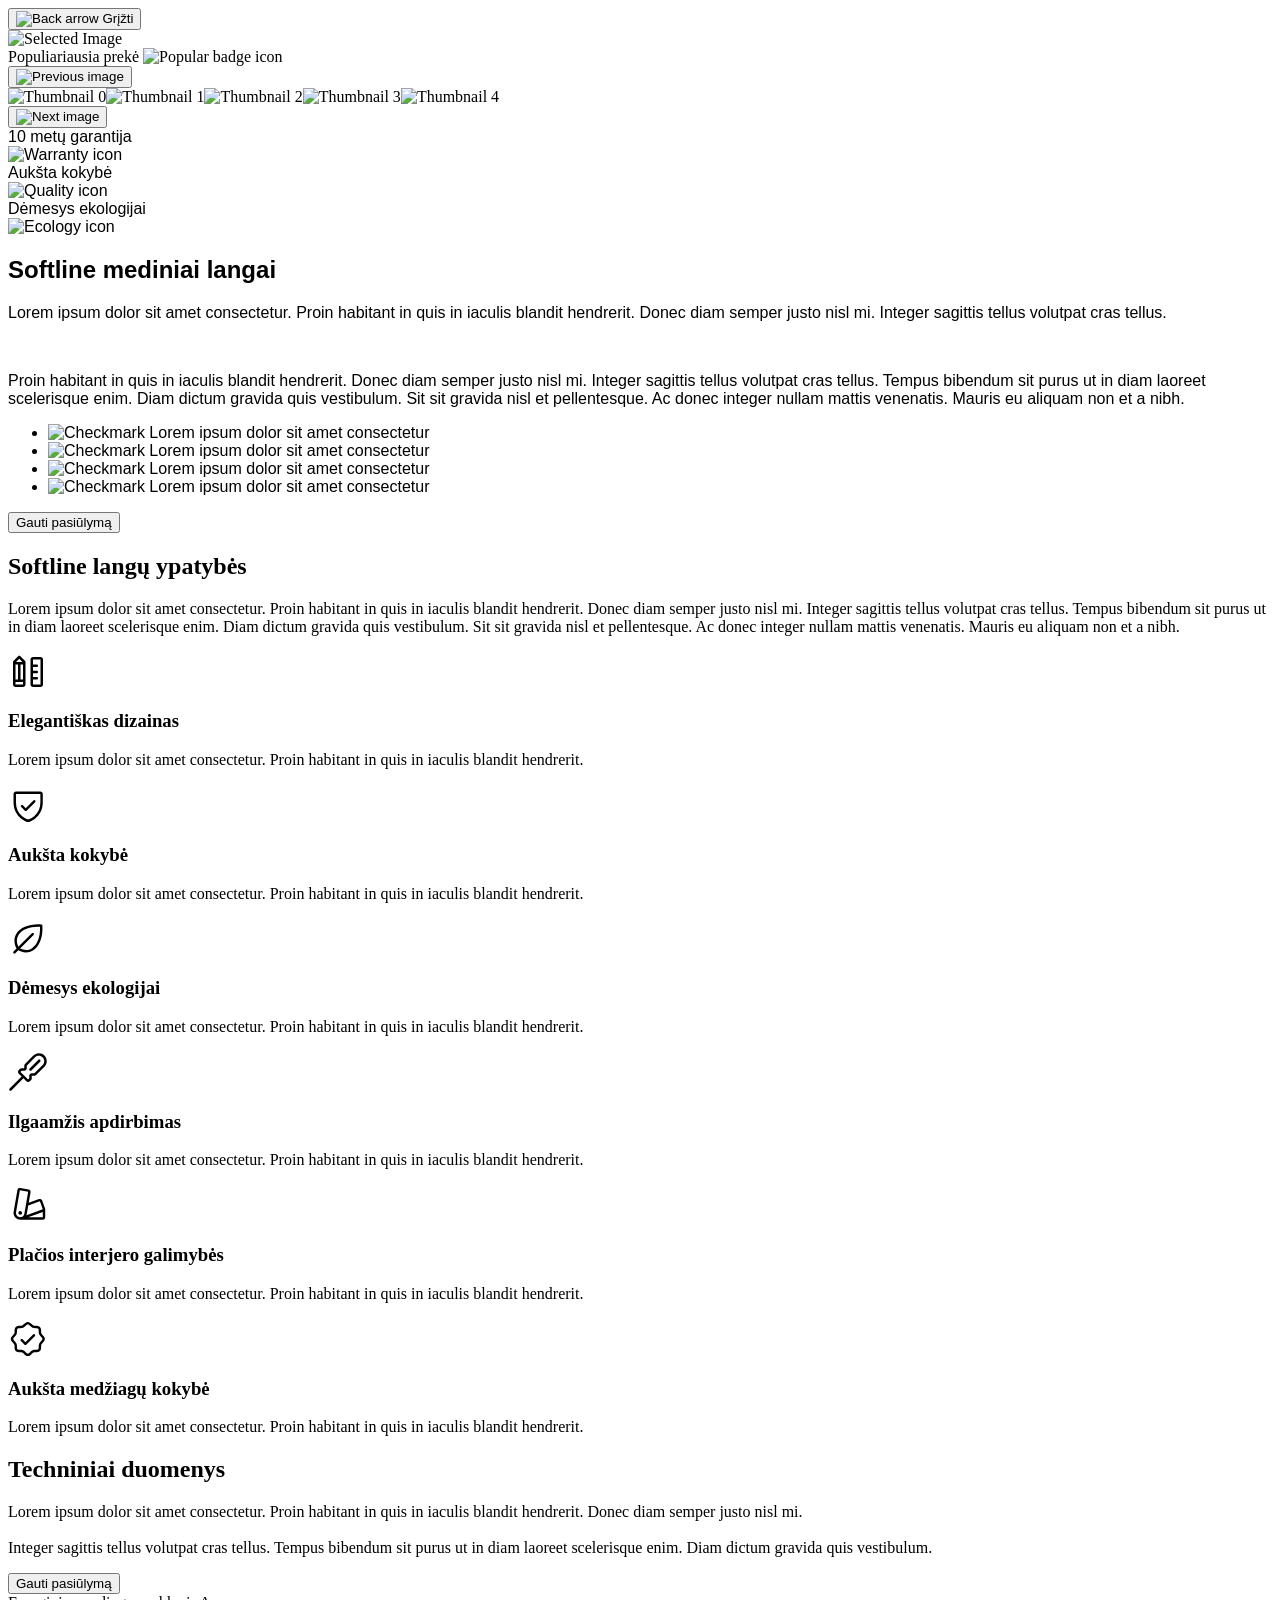
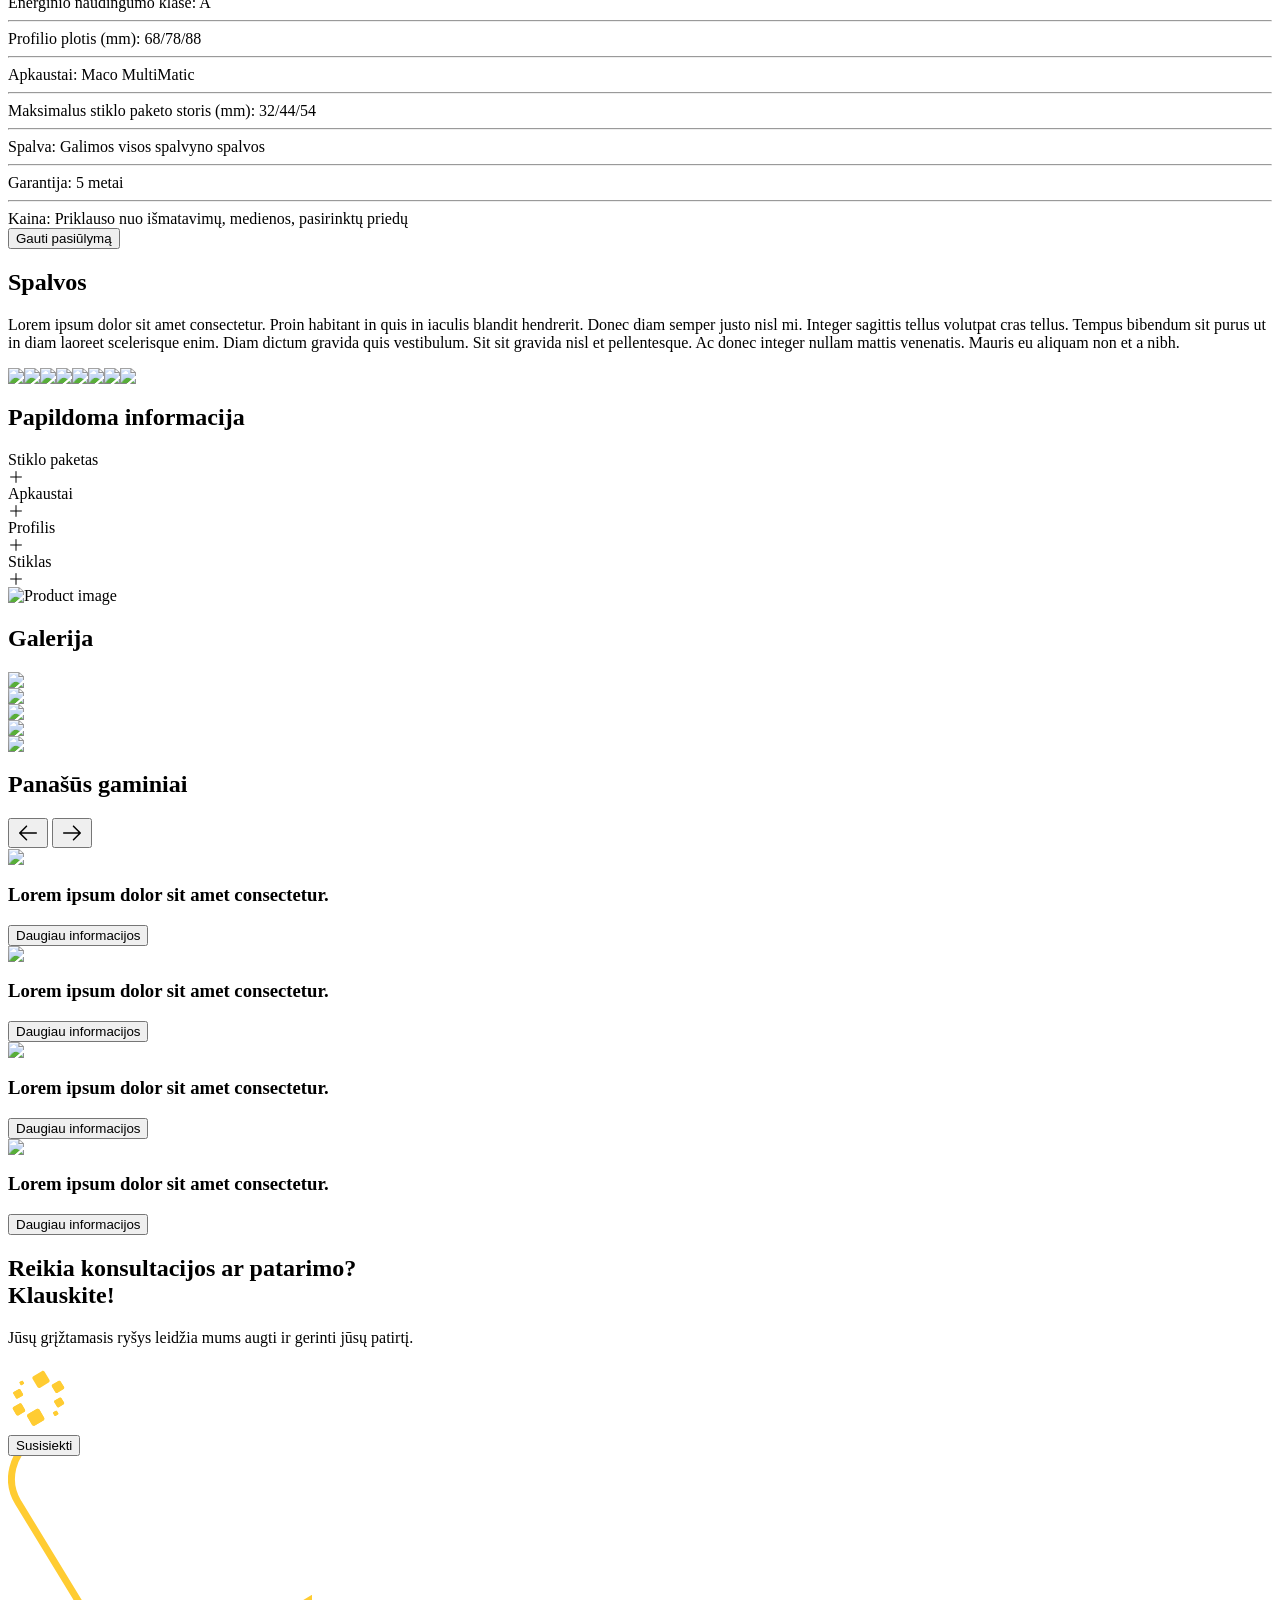
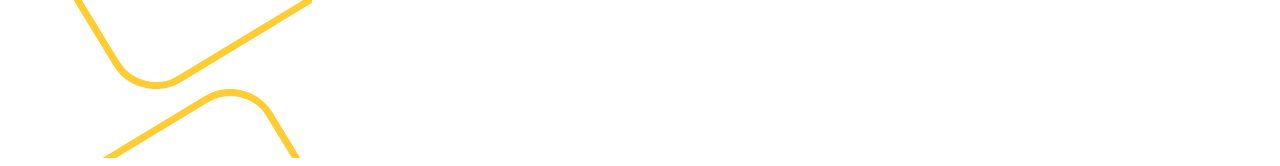
==== project1/index.html @ fdaba86e "project1 first submission" ====
<html>
<header>
    <script src="https://cdn.jsdelivr.net/npm/@tailwindcss/browser@4"></script>
    <style>
        .section-content {
            max-height: 0;
            overflow: hidden;
            transition: max-height 0.3s ease-out;
        }

        .section-content.active {
            max-height: 1000px;
        }

        .toggle-icon-plus {
            display: block;
        }

        .toggle-icon-minus {
            display: none;
        }

        .toggle-button.active .toggle-icon-plus {
            display: none;
        }

        .toggle-button.active .toggle-icon-minus {
            display: block;
        }

        .font-fam-1 {
            font-family: 'Degular', sans-serif;
        }

        .font-fam-2 {
            font-family: 'Erbaum', sans-serif;
        }

        .font-fam-3 {
            font-family: 'Degular variable', sans-serif;
        }
    </style>
</header>

<body class="">


    <!-- section - 1  -->
    <section class="px-4 sm:px-20 pb-10 sm:pb-20">
        <!-- back button  -->
        <button
            class="font-fam-1 my-8 flex gap-2 justify-center items-center self-start text-base font-bold text-center text-black whitespace-nowrap">
            <img src="https://cdn.builder.io/api/v1/image/assets/TEMP/5cc431ae0d9f41b7a29894a1d1fe3a0166421f03e20b16b7399a9299fb832c42?placeholderIfAbsent=true&apiKey=dae2151c29344c8b913745d4df937d8c"
                alt="Back arrow" class="object-contain shrink-0 self-stretch my-auto w-6 aspect-square" />
            <span class="self-stretch my-auto">Grįžti</span>
        </button>

        <div class="flex flex-col sm:flex-row gap-12 items-center w-full max-md:max-w-full">
            <!-- Product Images -->
            <div class="my-auto min-w-[343px] sm:min-w-[560px] max-md:max-w-full">
                <div
                    class="overflow-hidden max-w-full text-xs font-bold text-white uppercase bg-white rounded-2xl border border-solid border-[#EEE] min-w-[343px] sm:min-w-[560px]">
                    <div
                        class="flex overflow-hidden relative flex-col items-start px-5 pt-4 w-full min-h-[560px] pb-[510px] max-md:pb-24 max-md:max-w-full">
                        <img id="mainImage" src="" alt="Selected Image"
                            class="object-cover absolute inset-0 size-full" />
                        <div
                            class="flex relative gap-2 justify-center items-center px-3 py-2 mb-0 bg-blue-600 rounded-2xl max-md:mb-2.5">
                            <span class="self-stretch my-auto">Populiariausia prekė</span>
                            <img src="https://cdn.builder.io/api/v1/image/assets/TEMP/6181e7ae4354add9872ea79122957107dff5abe9024d542bcee51c57fd625145"
                                alt="Popular badge icon"
                                class="object-contain shrink-0 self-stretch my-auto w-4 aspect-square" />
                        </div>
                    </div>
                </div>
                <div class="flex flex-wrap gap-4 justify-center items-center mt-6 w-full max-md:max-w-full">
                    <button id="prevBtn"
                        class="hidden sm:block flex grow shrink gap-2 justify-center items-center self-stretch px-3 my-auto h-12 bg-black rounded-2xl w-[38px]">
                        <img src="https://cdn.builder.io/api/v1/image/assets/TEMP/26361eec8e578e9d020f0c37e0cdd97c6c141eada681ae562ab3519eac89c2b0"
                            alt="Previous image" class="object-contain self-stretch my-auto w-6 aspect-square" />
                    </button>
                    <div id="thumbnails" class="flex gap-4"></div>
                    <button id="nextBtn"
                        class="hidden sm:block flex grow shrink gap-2 justify-center items-center self-stretch px-3 my-auto h-12 bg-black rounded-2xl w-[38px]">
                        <img src="https://cdn.builder.io/api/v1/image/assets/TEMP/d16ce56173e655b7260abf8e914264174deb765a4eb94a0c6f4edf1790aaf122"
                            alt="Next image" class="object-contain self-stretch my-auto w-6 aspect-square" />
                    </button>
                </div>
            </div>

            <!-- Product Details -->
            <div class="flex flex-col gap-6 text-lg text-black  max-md:max-w-full">
                <div
                    class="font-fam-1 flex flex-wrap gap-6 items-center justify-around sm:justify-start w-full text-sm font-bold leading-loose text-center rounded-lg max-md:max-w-full">
                    <div class="flex flex-col-reverse sm:flex-row gap-2 items-center self-stretch my-auto">
                        <span class="self-stretch my-auto">10 metų garantija</span>
                        <div class="w-full sm:w-fit flex items-center justify-center">
                            <img src="https://cdn.builder.io/api/v1/image/assets/TEMP/113a20252b5d45b9d3b33f82f534e02c15e6cef67238f11b3c8b90370257b270?placeholderIfAbsent=true&apiKey=dae2151c29344c8b913745d4df937d8c"
                                alt="Warranty icon"
                                class="object-contain shrink-0 self-stretch my-auto w-4 aspect-square" />
                        </div>
                    </div>
                    <div class="flex flex-col-reverse sm:flex-row gap-2 items-center self-stretch my-auto">
                        <span class="self-stretch my-auto">Aukšta kokybė</span>
                        <div class="w-full sm:w-fit flex items-center justify-center">
                            <img src="https://cdn.builder.io/api/v1/image/assets/TEMP/f54b1da5dbeafbd2886d590797c1e8671146277117f076db6f8ab90219fcb685?placeholderIfAbsent=true&apiKey=dae2151c29344c8b913745d4df937d8c"
                                alt="Quality icon"
                                class="object-contain shrink-0 self-stretch my-auto w-4 aspect-square" />
                        </div>
                    </div>
                    <div class="flex flex-col-reverse sm:flex-row gap-2 items-center self-stretch my-auto">
                        <span class="self-stretch my-auto">Dėmesys ekologijai</span>
                        <div class="w-full sm:w-fit flex items-center justify-center">
                            <img src="https://cdn.builder.io/api/v1/image/assets/TEMP/10f235012cf17197f32c0191613407582ba42daf27245a15944068eba1c0116c?placeholderIfAbsent=true&apiKey=dae2151c29344c8b913745d4df937d8c"
                                alt="Ecology icon"
                                class="object-contain shrink-0 self-stretch my-auto w-4 aspect-square" />
                        </div>
                    </div>
                </div>

                <h1 class="font-fam-2 text-3xl leading-none max-md:max-w-full">
                    Softline mediniai langai
                </h1>

                <div class="font-fam-3 text-base leading-7 max-md:max-w-full">
                    <p>
                        Lorem ipsum dolor sit amet consectetur. Proin habitant in quis in
                        iaculis blandit hendrerit. Donec diam semper justo nisl mi. Integer
                        sagittis tellus volutpat cras tellus.
                    </p>
                    <br />
                    <p>
                        Proin habitant in quis in iaculis blandit hendrerit. Donec diam semper
                        justo nisl mi. Integer sagittis tellus volutpat cras tellus. Tempus
                        bibendum sit purus ut in diam laoreet scelerisque enim. Diam dictum
                        gravida quis vestibulum. Sit sit gravida nisl et pellentesque. Ac
                        donec integer nullam mattis venenatis. Mauris eu aliquam non et a
                        nibh.
                    </p>
                </div>

                <ul class="font-fam-3 max-w-full leading-none w-[564px]">
                    <li class="flex flex-wrap gap-4 items-center w-full max-md:max-w-full">
                        <img src="https://cdn.builder.io/api/v1/image/assets/TEMP/7f7018db77a35f783fb5a3fd231ae6392ee40c9fe7ee80873b46ea0775c43310?placeholderIfAbsent=true&apiKey=dae2151c29344c8b913745d4df937d8c"
                            alt="Checkmark" class="object-contain shrink-0 self-stretch my-auto w-6 aspect-square" />
                        <span class="self-stretch my-auto">Lorem ipsum dolor sit amet consectetur</span>
                    </li>
                    <li class="flex flex-wrap gap-4 items-center mt-2 w-full max-md:max-w-full">
                        <img src="https://cdn.builder.io/api/v1/image/assets/TEMP/7f7018db77a35f783fb5a3fd231ae6392ee40c9fe7ee80873b46ea0775c43310?placeholderIfAbsent=true&apiKey=dae2151c29344c8b913745d4df937d8c"
                            alt="Checkmark" class="object-contain shrink-0 self-stretch my-auto w-6 aspect-square" />
                        <span class="self-stretch my-auto">Lorem ipsum dolor sit amet consectetur</span>
                    </li>
                    <li class="flex flex-wrap gap-4 items-center mt-2 w-full max-md:max-w-full">
                        <img src="https://cdn.builder.io/api/v1/image/assets/TEMP/7f7018db77a35f783fb5a3fd231ae6392ee40c9fe7ee80873b46ea0775c43310?placeholderIfAbsent=true&apiKey=dae2151c29344c8b913745d4df937d8c"
                            alt="Checkmark" class="object-contain shrink-0 self-stretch my-auto w-6 aspect-square" />
                        <span class="self-stretch my-auto">Lorem ipsum dolor sit amet consectetur</span>
                    </li>
                    <li class="flex flex-wrap gap-4 items-center mt-2 w-full max-md:max-w-full">
                        <img src="https://cdn.builder.io/api/v1/image/assets/TEMP/7f7018db77a35f783fb5a3fd231ae6392ee40c9fe7ee80873b46ea0775c43310?placeholderIfAbsent=true&apiKey=dae2151c29344c8b913745d4df937d8c"
                            alt="Checkmark" class="object-contain shrink-0 self-stretch my-auto w-6 aspect-square" />
                        <span class="self-stretch my-auto">Lorem ipsum dolor sit amet consectetur</span>
                    </li>
                </ul>

                <button
                    class="gap-2.5 self-stretch p-4 max-w-full font-bold leading-none text-center bg-amber-400 rounded-2xl w-[400px]">
                    Gauti pasiūlymą
                </button>
            </div>
        </div>
    </section>



    <!-- section 2  -->
    <section class="flex flex-col gap-14 px-4 py-10 sm:p-20 bg-neutral-100">
        <div class="flex flex-col gap-4">
            <h2 class="text-3xl leading-10 text-black max-sm:text-3xl max-sm:leading-9">
                Softline langų ypatybės
            </h2>
            <p class="text-lg leading-7 text-black max-sm:text-base max-sm:leading-6">
                Lorem ipsum dolor sit amet consectetur. Proin habitant in quis in
                iaculis blandit hendrerit. Donec diam semper justo nisl mi. Integer
                sagittis tellus volutpat cras tellus. Tempus bibendum sit purus ut in
                diam laoreet scelerisque enim. Diam dictum gravida quis vestibulum.
                Sit sit gravida nisl et pellentesque. Ac donec integer nullam mattis
                venenatis. Mauris eu aliquam non et a nibh.
            </p>
        </div>

        <div
            class="grid gap-14 grid-cols-[repeat(3,1fr)] max-md:gap-8 max-md:grid-cols-[repeat(2,1fr)] max-sm:gap-6 max-sm:grid-cols-[1fr]">
            <!-- Feature 1 -->
            <div class="flex gap-6 items-start">
                <div>
                    <svg width="40" height="40" viewBox="0 0 40 40" fill="none" xmlns="http://www.w3.org/2000/svg"
                        class="feature-icon" style="width: 40px; height: 40px">
                        <path
                            d="M32.5 5.00001H25C24.337 5.00001 23.7011 5.2634 23.2322 5.73224C22.7634 6.20108 22.5 6.83697 22.5 7.50001V32.5C22.5 33.163 22.7634 33.7989 23.2322 34.2678C23.7011 34.7366 24.337 35 25 35H32.5C33.163 35 33.7989 34.7366 34.2678 34.2678C34.7366 33.7989 35 33.163 35 32.5V7.50001C35 6.83697 34.7366 6.20108 34.2678 5.73224C33.7989 5.2634 33.163 5.00001 32.5 5.00001ZM32.5 32.5H25V27.5H28.75C29.0815 27.5 29.3995 27.3683 29.6339 27.1339C29.8683 26.8995 30 26.5815 30 26.25C30 25.9185 29.8683 25.6005 29.6339 25.3661C29.3995 25.1317 29.0815 25 28.75 25H25V21.25H28.75C29.0815 21.25 29.3995 21.1183 29.6339 20.8839C29.8683 20.6495 30 20.3315 30 20C30 19.6685 29.8683 19.3505 29.6339 19.1161C29.3995 18.8817 29.0815 18.75 28.75 18.75H25V15H28.75C29.0815 15 29.3995 14.8683 29.6339 14.6339C29.8683 14.3995 30 14.0815 30 13.75C30 13.4185 29.8683 13.1005 29.6339 12.8661C29.3995 12.6317 29.0815 12.5 28.75 12.5H25V7.50001H32.5V32.5ZM12.1344 4.11563C12.0183 3.99941 11.8804 3.90721 11.7287 3.84431C11.5769 3.7814 11.4143 3.74902 11.25 3.74902C11.0857 3.74902 10.9231 3.7814 10.7713 3.84431C10.6196 3.90721 10.4817 3.99941 10.3656 4.11563L5.36563 9.11563C5.24958 9.2318 5.15756 9.3697 5.09483 9.52144C5.03209 9.67319 4.99987 9.83581 5 10V32.5C5 33.163 5.26339 33.7989 5.73223 34.2678C6.20107 34.7366 6.83696 35 7.5 35H15C15.663 35 16.2989 34.7366 16.7678 34.2678C17.2366 33.7989 17.5 33.163 17.5 32.5V10C17.5001 9.83581 17.4679 9.67319 17.4052 9.52144C17.3424 9.3697 17.2504 9.2318 17.1344 9.11563L12.1344 4.11563ZM7.5 27.5V12.5H10V27.5H7.5ZM12.5 12.5H15V27.5H12.5V12.5ZM11.25 6.76719L14.4828 10H8.01719L11.25 6.76719ZM7.5 32.5V30H15V32.5H7.5Z"
                            fill="black"></path>
                    </svg>
                </div>
                <div class="flex flex-col flex-1 gap-2">
                    <h3 class="text-xl leading-7 text-black max-sm:text-lg max-sm:leading-7">
                        Elegantiškas dizainas
                    </h3>
                    <p class="text-lg leading-7 text-black max-sm:text-base max-sm:leading-6">
                        Lorem ipsum dolor sit amet consectetur. Proin habitant in quis in
                        iaculis blandit hendrerit.
                    </p>
                </div>
            </div>

            <!-- Feature 2 -->
            <div class="flex gap-6 items-start">
                <div>
                    <svg width="41" height="40" viewBox="0 0 41 40" fill="none" xmlns="http://www.w3.org/2000/svg"
                        class="feature-icon" style="width: 40px; height: 40px">
                        <path
                            d="M33.1666 6.25H8.16663C7.50358 6.25 6.8677 6.51339 6.39886 6.98223C5.93002 7.45107 5.66663 8.08696 5.66663 8.75V17.5C5.66663 25.7375 9.65413 30.7297 12.9994 33.4672C16.6026 36.4141 20.1869 37.4141 20.3432 37.4563C20.558 37.5147 20.7846 37.5147 20.9994 37.4563C21.1557 37.4141 24.7354 36.4141 28.3432 33.4672C31.6791 30.7297 35.6666 25.7375 35.6666 17.5V8.75C35.6666 8.08696 35.4032 7.45107 34.9344 6.98223C34.4656 6.51339 33.8297 6.25 33.1666 6.25ZM33.1666 17.5C33.1666 23.2922 31.0322 27.9938 26.8229 31.4719C24.9905 32.9808 22.9065 34.155 20.6666 34.9406C18.456 34.1687 16.3978 33.0153 14.5854 31.5328C10.326 28.0484 8.16663 23.3281 8.16663 17.5V8.75H33.1666V17.5ZM13.5323 22.1344C13.2977 21.8998 13.1659 21.5817 13.1659 21.25C13.1659 20.9183 13.2977 20.6002 13.5323 20.3656C13.7668 20.1311 14.0849 19.9993 14.4166 19.9993C14.7483 19.9993 15.0665 20.1311 15.301 20.3656L18.1666 23.2328L26.0322 15.3656C26.1484 15.2495 26.2863 15.1574 26.438 15.0945C26.5897 15.0317 26.7524 14.9993 26.9166 14.9993C27.0809 14.9993 27.2435 15.0317 27.3952 15.0945C27.547 15.1574 27.6849 15.2495 27.801 15.3656C27.9171 15.4818 28.0093 15.6196 28.0721 15.7714C28.135 15.9231 28.1673 16.0858 28.1673 16.25C28.1673 16.4142 28.135 16.5769 28.0721 16.7286C28.0093 16.8804 27.9171 17.0182 27.801 17.1344L19.051 25.8844C18.9349 26.0006 18.797 26.0928 18.6453 26.1557C18.4936 26.2186 18.3309 26.251 18.1666 26.251C18.0024 26.251 17.8397 26.2186 17.688 26.1557C17.5362 26.0928 17.3983 26.0006 17.2823 25.8844L13.5323 22.1344Z"
                            fill="black"></path>
                    </svg>
                </div>
                <div class="flex flex-col flex-1 gap-2">
                    <h3 class="text-xl leading-7 text-black max-sm:text-lg max-sm:leading-7">
                        Aukšta kokybė
                    </h3>
                    <p class="text-lg leading-7 text-black max-sm:text-base max-sm:leading-6">
                        Lorem ipsum dolor sit amet consectetur. Proin habitant in quis in
                        iaculis blandit hendrerit.
                    </p>
                </div>
            </div>

            <!-- Feature 3 -->
            <article class="flex gap-6 items-start">
                <div>
                    <svg width="41" height="40" viewBox="0 0 41 40" fill="none" xmlns="http://www.w3.org/2000/svg"
                        class="feature-icon" style="width: 40px; height: 40px">
                        <path
                            d="M35.2474 6.261C35.2295 5.95519 35.1 5.66659 34.8834 5.44999C34.6668 5.23338 34.3782 5.10386 34.0724 5.086C22.1771 4.38756 12.649 7.96881 8.58646 14.6876C7.17828 16.9859 6.48436 19.6506 6.59271 22.3438C6.68177 24.8313 7.40677 27.3438 8.7474 29.8204L5.69896 32.8672C5.46441 33.1018 5.33264 33.4199 5.33264 33.7516C5.33264 34.0833 5.46441 34.4014 5.69896 34.636C5.93351 34.8705 6.25163 35.0023 6.58334 35.0023C6.91504 35.0023 7.23316 34.8705 7.46771 34.636L10.5146 31.5876C12.9896 32.9266 15.5036 33.6516 17.9896 33.7407C18.1635 33.7469 18.337 33.7501 18.5099 33.7501C21.0282 33.7568 23.4989 33.0633 25.6458 31.7469C32.3646 27.6844 35.9474 18.1579 35.2474 6.261ZM24.3568 29.6094C20.8021 31.7626 16.5943 31.7969 12.3708 29.7297L26.2193 15.8829C26.3354 15.7667 26.4275 15.6289 26.4904 15.4771C26.5532 15.3254 26.5856 15.1627 26.5856 14.9985C26.5856 14.8343 26.5532 14.6716 26.4904 14.5199C26.4275 14.3681 26.3354 14.2303 26.2193 14.1141C26.1031 13.998 25.9653 13.9059 25.8135 13.843C25.6618 13.7802 25.4991 13.7478 25.3349 13.7478C25.1707 13.7478 25.008 13.7802 24.8563 13.843C24.7045 13.9059 24.5667 13.998 24.4505 14.1141L10.6036 27.9688C8.54271 23.7501 8.5724 19.5313 10.724 15.9829C14.1755 10.2844 22.3802 7.16412 32.8036 7.536C33.1771 17.9516 30.0552 26.1579 24.3568 29.6094Z"
                            fill="black"></path>
                    </svg>
                </div>
                <div class="flex flex-col flex-1 gap-2">
                    <h3 class="text-xl leading-7 text-black max-sm:text-lg max-sm:leading-7">
                        Dėmesys ekologijai
                    </h3>
                    <p class="text-lg leading-7 text-black max-sm:text-base max-sm:leading-6">
                        Lorem ipsum dolor sit amet consectetur. Proin habitant in quis in
                        iaculis blandit hendrerit.
                    </p>
                </div>
            </article>

            <!-- Feature 4 -->
            <article class="flex gap-6 items-start">
                <div>
                    <svg width="40" height="40" viewBox="0 0 40 40" fill="none" xmlns="http://www.w3.org/2000/svg"
                        class="feature-icon" style="width: 40px; height: 40px">
                        <path
                            d="M32.1344 7.86247C32.2506 7.97857 32.3428 8.11643 32.4057 8.26817C32.4686 8.41992 32.501 8.58258 32.501 8.74685C32.501 8.91112 32.4686 9.07378 32.4057 9.22552C32.3428 9.37727 32.2506 9.51513 32.1344 9.63122L23.3844 18.3812C23.15 18.6158 22.8321 18.7476 22.5006 18.7478C22.169 18.7479 21.851 18.6163 21.6164 18.382C21.3819 18.1477 21.25 17.8297 21.2499 17.4982C21.2497 17.1666 21.3813 16.8486 21.6156 16.614L30.3656 7.86404C30.4816 7.74771 30.6194 7.65539 30.7711 7.59235C30.9228 7.52931 31.0854 7.49679 31.2497 7.49665C31.4139 7.4965 31.5766 7.52874 31.7284 7.59151C31.8802 7.65428 32.0182 7.74636 32.1344 7.86247ZM38.75 9.12654C38.7526 10.1617 38.55 11.1871 38.1538 12.1435C37.7577 13.0999 37.176 13.9682 36.4422 14.6984L28.125 23.0156C27.8938 23.249 27.6185 23.4342 27.3152 23.5603C27.0118 23.6863 26.6863 23.7508 26.3578 23.75H23.75V26.3797C23.7498 26.9247 23.5715 27.4547 23.2422 27.889C23.2077 27.9348 23.1701 27.9781 23.1297 28.0187L21.8797 29.2687C21.4109 29.7372 20.7753 30.0004 20.1125 30.0004C19.4497 30.0004 18.8141 29.7372 18.3453 29.2687L15.4219 26.3437L3.39062 38.3843C3.27449 38.5005 3.13661 38.5926 2.98487 38.6555C2.83313 38.7183 2.67049 38.7507 2.50625 38.7507C2.34201 38.7507 2.17937 38.7183 2.02763 38.6555C1.87589 38.5926 1.73801 38.5005 1.62187 38.3843C1.50574 38.2682 1.41361 38.1303 1.35076 37.9786C1.2879 37.8269 1.25555 37.6642 1.25555 37.5C1.25555 37.3357 1.2879 37.1731 1.35076 37.0214C1.41361 36.8696 1.50574 36.7317 1.62187 36.6156L13.6609 24.5765L10.7391 21.6531C10.5069 21.4209 10.3227 21.1453 10.197 20.842C10.0713 20.5386 10.0066 20.2135 10.0066 19.8851C10.0066 19.5568 10.0713 19.2316 10.197 18.9283C10.3227 18.6249 10.5069 18.3493 10.7391 18.1172L11.9891 16.8672C12.0292 16.8268 12.072 16.7892 12.1172 16.7547C12.5509 16.4292 13.078 16.2522 13.6203 16.25H16.25V13.6406C16.2495 13.3126 16.3138 12.9878 16.4393 12.6848C16.5648 12.3817 16.749 12.1065 16.9812 11.875L25.3 3.55779C26.4019 2.45648 27.8055 1.70651 29.3335 1.40267C30.8615 1.09882 32.4452 1.25473 33.8846 1.85069C35.324 2.44665 36.5545 3.45591 37.4204 4.75094C38.2864 6.04597 38.7491 7.56864 38.75 9.12654ZM36.25 9.12654C36.25 8.06266 35.9345 7.02268 35.3434 6.13808C34.7524 5.25349 33.9124 4.56399 32.9295 4.15677C31.9467 3.74954 30.8651 3.64288 29.8217 3.85026C28.7782 4.05764 27.8196 4.56975 27.0672 5.32185L18.75 13.6406V16.25C18.75 16.913 18.4866 17.5489 18.0178 18.0177C17.5489 18.4866 16.913 18.75 16.25 18.75H13.6375L12.5 19.8859L20.1125 27.5L21.25 26.3625V23.75C21.25 23.0869 21.5134 22.451 21.9822 21.9822C22.4511 21.5134 23.087 21.25 23.75 21.25H26.3578L34.675 12.9312C35.176 12.4327 35.5732 11.8397 35.8436 11.1866C36.1139 10.5336 36.2521 9.83335 36.25 9.12654Z"
                            fill="black"></path>
                    </svg>
                </div>
                <div class="flex flex-col flex-1 gap-2">
                    <h3 class="text-xl leading-7 text-black max-sm:text-lg max-sm:leading-7">
                        Ilgaamžis apdirbimas
                    </h3>
                    <p class="text-lg leading-7 text-black max-sm:text-base max-sm:leading-6">
                        Lorem ipsum dolor sit amet consectetur. Proin habitant in quis in
                        iaculis blandit hendrerit.
                    </p>
                </div>
            </article>

            <!-- Feature 5 -->
            <article class="flex gap-6 items-start">
                <div>
                    <svg width="41" height="40" viewBox="0 0 41 40" fill="none" xmlns="http://www.w3.org/2000/svg"
                        class="feature-icon" style="width: 40px; height: 40px">
                        <path
                            d="M14.4167 28.125C14.4167 28.4958 14.3067 28.8584 14.1007 29.1667C13.8947 29.475 13.6018 29.7154 13.2592 29.8573C12.9166 29.9992 12.5396 30.0363 12.1759 29.964C11.8122 29.8916 11.4781 29.7131 11.2158 29.4508C10.9536 29.1886 10.775 28.8545 10.7027 28.4908C10.6304 28.1271 10.6675 27.7501 10.8094 27.4075C10.9513 27.0649 11.1916 26.772 11.5 26.566C11.8083 26.36 12.1708 26.25 12.5417 26.25C13.039 26.25 13.5159 26.4475 13.8675 26.7992C14.2191 27.1508 14.4167 27.6277 14.4167 28.125ZM38.1667 24.4047V32.5C38.1667 33.163 37.9033 33.7989 37.4344 34.2678C36.9656 34.7366 36.3297 35 35.6667 35H12.5417C12.1258 35.0003 11.7108 34.9647 11.301 34.8938C9.51359 34.5676 7.92791 33.5472 6.89058 32.0555C5.85324 30.5637 5.44861 28.722 5.76511 26.9328L9.67136 4.56875C9.72688 4.2456 9.84567 3.93659 10.0209 3.65946C10.1961 3.38232 10.4244 3.14251 10.6925 2.95379C10.9606 2.76507 11.2634 2.63114 11.5834 2.55971C11.9034 2.48827 12.2344 2.48073 12.5573 2.5375L21.1104 4.0625C21.7612 4.17979 22.339 4.55014 22.7174 5.09248C23.0957 5.63483 23.2438 6.30499 23.1292 6.95625L21.2417 17.7375L31.837 13.9063C32.4581 13.6819 33.1427 13.7124 33.7414 13.9911C34.34 14.2698 34.8041 14.7741 35.0323 15.3938L38.0104 23.5453C38.1061 23.8221 38.1588 24.1119 38.1667 24.4047ZM16.7604 28.8859L20.6667 6.52188L12.1448 5L8.23855 27.3594C8.03461 28.4967 8.28883 29.6684 8.94573 30.6189C9.60263 31.5695 10.6089 32.2215 11.7448 32.4328C12.3009 32.5325 12.8712 32.5208 13.4227 32.3982C13.9742 32.2756 14.4958 32.0447 14.9573 31.7188C15.4306 31.3896 15.8337 30.9697 16.1432 30.4834C16.4528 29.997 16.6626 29.454 16.7604 28.8859ZM18.9135 30.4688L35.6667 24.3922L32.6854 16.25L20.7448 20.5781L19.2167 29.3156C19.1487 29.708 19.0473 30.0937 18.9135 30.4688ZM35.6667 27.05L20.626 32.5H35.6667V27.05Z"
                            fill="black"></path>
                    </svg>
                </div>
                <div class="flex flex-col flex-1 gap-2">
                    <h3 class="text-xl leading-7 text-black max-sm:text-lg max-sm:leading-7">
                        Plačios interjero galimybės
                    </h3>
                    <p class="text-lg leading-7 text-black max-sm:text-base max-sm:leading-6">
                        Lorem ipsum dolor sit amet consectetur. Proin habitant in quis in
                        iaculis blandit hendrerit.
                    </p>
                </div>
            </article>

            <!-- Feature 6 -->
            <article class="flex gap-6 items-start">
                <div>
                    <svg width="41" height="40" viewBox="0 0 41 40" fill="none" xmlns="http://www.w3.org/2000/svg"
                        class="feature-icon" style="width: 40px; height: 40px">
                        <path
                            d="M35.624 16.0656C35.0349 15.45 34.4256 14.8156 34.1959 14.2578C33.9834 13.7469 33.9709 12.9 33.9584 12.0797C33.9349 10.5547 33.9099 8.82656 32.7084 7.625C31.5068 6.42344 29.7787 6.39844 28.2537 6.375C27.4334 6.3625 26.5865 6.35 26.0756 6.1375C25.5193 5.90781 24.8834 5.29844 24.2677 4.70937C23.1896 3.67344 21.9646 2.5 20.3334 2.5C18.7021 2.5 17.4787 3.67344 16.399 4.70937C15.7834 5.29844 15.149 5.90781 14.5912 6.1375C14.0834 6.35 13.2334 6.3625 12.4131 6.375C10.8881 6.39844 9.15994 6.42344 7.95837 7.625C6.75681 8.82656 6.73962 10.5547 6.70837 12.0797C6.69587 12.9 6.68337 13.7469 6.47087 14.2578C6.24119 14.8141 5.63181 15.45 5.04275 16.0656C4.00681 17.1438 2.83337 18.3687 2.83337 20C2.83337 21.6313 4.00681 22.8547 5.04275 23.9344C5.63181 24.55 6.24119 25.1844 6.47087 25.7422C6.68337 26.2531 6.69587 27.1 6.70837 27.9203C6.73181 29.4453 6.75681 31.1734 7.95837 32.375C9.15994 33.5766 10.8881 33.6016 12.4131 33.625C13.2334 33.6375 14.0802 33.65 14.5912 33.8625C15.1474 34.0922 15.7834 34.7016 16.399 35.2906C17.4771 36.3266 18.7021 37.5 20.3334 37.5C21.9646 37.5 23.1881 36.3266 24.2677 35.2906C24.8834 34.7016 25.5177 34.0922 26.0756 33.8625C26.5865 33.65 27.4334 33.6375 28.2537 33.625C29.7787 33.6016 31.5068 33.5766 32.7084 32.375C33.9099 31.1734 33.9349 29.4453 33.9584 27.9203C33.9709 27.1 33.9834 26.2531 34.1959 25.7422C34.4256 25.1859 35.0349 24.55 35.624 23.9344C36.6599 22.8562 37.8334 21.6313 37.8334 20C37.8334 18.3687 36.6599 17.1453 35.624 16.0656ZM33.8193 22.2047C33.0709 22.9859 32.2959 23.7938 31.8849 24.7859C31.4912 25.7391 31.474 26.8281 31.4584 27.8828C31.4427 28.9766 31.4256 30.1219 30.9396 30.6063C30.4537 31.0906 29.3162 31.1094 28.2162 31.125C27.1615 31.1406 26.0724 31.1578 25.1193 31.5516C24.1271 31.9625 23.3193 32.7375 22.5381 33.4859C21.7568 34.2344 20.9584 35 20.3334 35C19.7084 35 18.9037 34.2312 18.1287 33.4859C17.3537 32.7406 16.5396 31.9625 15.5474 31.5516C14.5943 31.1578 13.5052 31.1406 12.4506 31.125C11.3568 31.1094 10.2115 31.0922 9.72712 30.6063C9.24275 30.1203 9.224 28.9828 9.20837 27.8828C9.19275 26.8281 9.17556 25.7391 8.78181 24.7859C8.37087 23.7938 7.59587 22.9859 6.84744 22.2047C6.099 21.4234 5.33337 20.625 5.33337 20C5.33337 19.375 6.10212 18.5703 6.84744 17.7953C7.59275 17.0203 8.37087 16.2063 8.78181 15.2141C9.17556 14.2609 9.19275 13.1719 9.20837 12.1172C9.224 11.0234 9.24119 9.87812 9.72712 9.39375C10.2131 8.90937 11.3506 8.89062 12.4506 8.875C13.5052 8.85938 14.5943 8.84219 15.5474 8.44844C16.5396 8.0375 17.3474 7.2625 18.1287 6.51406C18.9099 5.76562 19.7084 5 20.3334 5C20.9584 5 21.7631 5.76875 22.5381 6.51406C23.3131 7.25937 24.1271 8.0375 25.1193 8.44844C26.0724 8.84219 27.1615 8.85938 28.2162 8.875C29.3099 8.89062 30.4552 8.90781 30.9396 9.39375C31.424 9.87969 31.4427 11.0172 31.4584 12.1172C31.474 13.1719 31.4912 14.2609 31.8849 15.2141C32.2959 16.2063 33.0709 17.0141 33.8193 17.7953C34.5677 18.5766 35.3334 19.375 35.3334 20C35.3334 20.625 34.5646 21.4297 33.8193 22.2047ZM27.4678 15.3656C27.584 15.4817 27.6762 15.6196 27.7391 15.7713C27.802 15.9231 27.8344 16.0857 27.8344 16.25C27.8344 16.4143 27.802 16.5769 27.7391 16.7287C27.6762 16.8804 27.584 17.0183 27.4678 17.1344L18.7177 25.8844C18.6017 26.0006 18.4638 26.0928 18.312 26.1557C18.1603 26.2186 17.9976 26.251 17.8334 26.251C17.6691 26.251 17.5064 26.2186 17.3547 26.1557C17.203 26.0928 17.0651 26.0006 16.949 25.8844L13.199 22.1344C12.9644 21.8998 12.8327 21.5817 12.8327 21.25C12.8327 20.9183 12.9644 20.6002 13.199 20.3656C13.4335 20.1311 13.7517 19.9993 14.0834 19.9993C14.4151 19.9993 14.7332 20.1311 14.9677 20.3656L17.8334 23.2328L25.699 15.3656C25.8151 15.2494 25.953 15.1572 26.1047 15.0943C26.2564 15.0314 26.4191 14.999 26.5834 14.999C26.7476 14.999 26.9103 15.0314 27.062 15.0943C27.2138 15.1572 27.3517 15.2494 27.4678 15.3656Z"
                            fill="black"></path>
                    </svg>
                </div>
                <div class="flex flex-col flex-1 gap-2">
                    <h3 class="text-xl leading-7 text-black max-sm:text-lg max-sm:leading-7">
                        Aukšta medžiagų kokybė
                    </h3>
                    <p class="text-lg leading-7 text-black max-sm:text-base max-sm:leading-6">
                        Lorem ipsum dolor sit amet consectetur. Proin habitant in quis in
                        iaculis blandit hendrerit.
                    </p>
                </div>
            </article>
        </div>
    </section>



    <!-- section - 3  -->
    <section class="flex sm:flex-row flex-col gap-14 items-center px-4 py-10 sm:p-20 bg-white">
        <div class="flex flex-col gap-8 text-black w-full sm:w-1/2">
            <div class="w-full">
                <h2 class="text-3xl leading-none max-md:max-w-full">
                    Techniniai duomenys
                </h2>
                <p class="mt-4 text-lg leading-7 max-md:max-w-full">
                    Lorem ipsum dolor sit amet consectetur. Proin habitant in quis in
                    iaculis blandit hendrerit. Donec diam semper justo nisl mi.
                    <br />
                    <br />
                    Integer sagittis tellus volutpat cras tellus. Tempus bibendum sit
                    purus ut in diam laoreet scelerisque enim. Diam dictum gravida quis
                    vestibulum.
                </p>
            </div>
            <button
                class="hidden sm:block gap-2.5 self-stretch p-4 max-w-full text-lg font-bold leading-none text-center bg-amber-400 rounded-2xl w-[400px]">
                Gauti pasiūlymą
            </button>
        </div>

        <div class="flex flex-col gap-6 items-center w-full sm:w-1/2">
            <div
                class="w-full flex flex-col gap-2 sm:gap-6 p-4 sm:py-14 sm:px-10 text-lg text-white bg-black rounded-2xl">
                <div class="w-full">
                    <a class="font-bold">Energinio naudingumo klasė:</a>
                    <a>A</a>
                </div>
                <hr class="w-full border border-solid bg-zinc-800 border-zinc-800 min-h-px max-md:max-w-full" />

                <div class="w-full">
                    <a class="font-bold">Profilio plotis (mm):</a>
                    <a>68/78/88</a>
                </div>
                <hr class="w-full border border-solid bg-zinc-800 border-zinc-800 min-h-px max-md:max-w-full" />

                <div class="w-full">
                    <a class="font-bold">Apkaustai:</a>
                    <a>Maco MultiMatic</a>
                </div>
                <hr class="w-full border border-solid bg-zinc-800 border-zinc-800 min-h-px max-md:max-w-full" />

                <div class="w-full">
                    <a class="font-bold">Maksimalus stiklo paketo storis (mm):</a>
                    <a>32/44/54</a>
                </div>
                <hr class="w-full border border-solid bg-zinc-800 border-zinc-800 min-h-px max-md:max-w-full" />

                <div class="w-full">
                    <a class="font-bold">Spalva:</a>
                    <a>Galimos visos spalvyno spalvos</a>
                </div>
                <hr class="w-full border border-solid bg-zinc-800 border-zinc-800 min-h-px max-md:max-w-full" />

                <div class="w-full">
                    <a class="font-bold">Garantija:</a>
                    <a>5 metai</a>
                </div>
                <hr class="w-full border border-solid bg-zinc-800 border-zinc-800 min-h-px max-md:max-w-full" />

                <div class="w-full">
                    <a class="font-bold">Kaina:</a>
                    <a>Priklauso nuo išmatavimų, medienos, pasirinktų priedų</a>
                </div>
            </div>
            <button
                class="block sm:hidden gap-2.5 self-stretch p-4 text-lg font-bold leading-none text-center bg-amber-400 rounded-2xl w-full">
                Gauti pasiūlymą
            </button>
        </div>
    </section>



    <!-- section - 4  -->
    <section class="flex flex-col gap-14 px-4 sm:px-20 py-10 sm:py-24 mx-auto max-w-none bg-neutral-100">
        <div class="flex flex-col gap-6 sm:gap-14">
            <h2 class="text-3xl leading-10 text-black max-sm:text-3xl max-sm:leading-9">
                Spalvos
            </h2>
            <p class="text-lg leading-7 text-black max-sm:text-base max-sm:leading-6">
                Lorem ipsum dolor sit amet consectetur. Proin habitant in quis in
                iaculis blandit hendrerit. Donec diam semper justo nisl mi. Integer
                sagittis tellus volutpat cras tellus. Tempus bibendum sit purus ut in
                diam laoreet scelerisque enim. Diam dictum gravida quis vestibulum.
                Sit sit gravida nisl et pellentesque. Ac donec integer nullam mattis
                venenatis. Mauris eu aliquam non et a nibh.
            </p>
        </div>
        <div id='pattern-palette' class="flex flex-wrap gap-4 max-md:gap-3 max-sm:gap-2">
        </div>
    </section>



    <!-- section - 5  -->
    <div
        class="flex flex-col sm:flex-row gap-6 sm:gap-12 justify-center items-start px-4 py-10 sm:p-20 bg-white w-full">
        <div class="flex flex-col flex-1 gap-6 items-start">
            <h2 class="w-full text-3xl leading-10 text-black max-md:text-3xl max-sm:text-2xl">
                Papildoma informacija
            </h2>

            <div id="info-container" class="flex flex-col gap-4 items-center justify-around w-full">
            </div>
        </div>

        <div
            class="flex justify-center items-center bg-white rounded-2xl border border-zinc-100 h-[560px] w-[560px] max-md:h-[400px] max-md:w-[400px] max-sm:w-full max-sm:h-[300px]">
            <img src="https://cdn.builder.io/api/v1/image/assets/TEMP/52799e44c1faa06ca5825ea216e2789eab59a919"
                alt="Product image" class="w-full h-full object-contain rounded-[16px] border-[1px] border-[#F3F4F6]" />
        </div>
    </div>



    <!-- section - 6  -->
    <section
        class="flex flex-col gap-6 sm:gap-14 items-center px-4 sm:px-20 py-10 sm:py-24 w-full bg-black max-md:px-10 max-md:py-16 max-sm:px-5 max-sm:py-10">
        <h2 class="self-stretch text-3xl leading-10 text-white max-sm:text-2xl max-sm:leading-8">
            Galerija
        </h2>
        <div class="flex flex-col gap-6 items-start w-full max-sm:gap-4">
            <div id='gallery-container' class="flex flex-col sm:flex-row gap-4 sm:gap-6 w-full items-center justify-center">
            </div>
        </div>
    </section>



    <!-- section - 7  -->
    <section
        class="flex flex-col gap-6 sm:gap-14 px-4 py-10 sm:p-20 mx-auto max-w-none bg-neutral-100 max-md:p-10 max-md:max-w-[991px] max-sm:p-5 max-sm:max-w-screen-sm">
        <!-- Header with title and navigation arrows -->
        <header class="flex flex-row justify-between items-center">
            <h2 class="text-3xl leading-10 text-black">Panašūs gaminiai</h2>
            <div class="flex gap-6 max-sm:self-end">
                <button class="flex justify-center items-center w-12 h-12 bg-amber-400 rounded-2xl cursor-pointer"
                    aria-label="Previous product">
                    <svg width="24" height="24" viewBox="0 0 24 24" fill="none" xmlns="http://www.w3.org/2000/svg"
                        class="arrow-icon">
                        <path
                            d="M21 11.9999C21 12.1988 20.921 12.3896 20.7803 12.5303C20.6397 12.6709 20.4489 12.7499 20.25 12.7499H5.56029L11.0306 18.2193C11.1003 18.289 11.1556 18.3717 11.1933 18.4628C11.231 18.5538 11.2504 18.6514 11.2504 18.7499C11.2504 18.8485 11.231 18.9461 11.1933 19.0371C11.1556 19.1281 11.1003 19.2109 11.0306 19.2806C10.9609 19.3502 10.8782 19.4055 10.7872 19.4432C10.6961 19.4809 10.5985 19.5003 10.5 19.5003C10.4014 19.5003 10.3039 19.4809 10.2128 19.4432C10.1218 19.4055 10.039 19.3502 9.96935 19.2806L3.21935 12.5306C3.14962 12.4609 3.0943 12.3782 3.05656 12.2871C3.01882 12.1961 2.99939 12.0985 2.99939 11.9999C2.99939 11.9014 3.01882 11.8038 3.05656 11.7127C3.0943 11.6217 3.14962 11.539 3.21935 11.4693L9.96935 4.7193C10.1101 4.57857 10.301 4.49951 10.5 4.49951C10.699 4.49951 10.8899 4.57857 11.0306 4.7193C11.1713 4.86003 11.2504 5.05091 11.2504 5.24993C11.2504 5.44895 11.1713 5.63982 11.0306 5.78055L5.56029 11.2499H20.25C20.4489 11.2499 20.6397 11.3289 20.7803 11.4696C20.921 11.6103 21 11.801 21 11.9999Z"
                            fill="black"></path>
                    </svg>
                </button>
                <button class="flex justify-center items-center w-12 h-12 bg-amber-400 rounded-2xl cursor-pointer"
                    aria-label="Next product">
                    <svg width="24" height="24" viewBox="0 0 24 24" fill="none" xmlns="http://www.w3.org/2000/svg"
                        class="arrow-icon">
                        <path
                            d="M20.7806 12.5306L14.0306 19.2806C13.8899 19.4213 13.699 19.5003 13.5 19.5003C13.301 19.5003 13.1101 19.4213 12.9694 19.2806C12.8286 19.1398 12.7496 18.949 12.7496 18.7499C12.7496 18.5509 12.8286 18.36 12.9694 18.2193L18.4397 12.7499H3.75C3.55109 12.7499 3.36032 12.6709 3.21967 12.5303C3.07902 12.3896 3 12.1988 3 11.9999C3 11.801 3.07902 11.6103 3.21967 11.4696C3.36032 11.3289 3.55109 11.2499 3.75 11.2499H18.4397L12.9694 5.78055C12.8286 5.63982 12.7496 5.44895 12.7496 5.24993C12.7496 5.05091 12.8286 4.86003 12.9694 4.7193C13.1101 4.57857 13.301 4.49951 13.5 4.49951C13.699 4.49951 13.8899 4.57857 14.0306 4.7193L20.7806 11.4693C20.8504 11.539 20.9057 11.6217 20.9434 11.7127C20.9812 11.8038 21.0006 11.9014 21.0006 11.9999C21.0006 12.0985 20.9812 12.1961 20.9434 12.2871C20.9057 12.3782 20.8504 12.4609 20.7806 12.5306Z"
                            fill="black"></path>
                    </svg>
                </button>
            </div>
        </header>

        <!-- Product cards section -->
        <div id="product-container"
            class="flex flex-row sm:items-center sm:justify-center flex-nowrap gap-2 sm:gap-6 overflow-x-scroll sm:overflow-x-auto">
        </div>

        <!-- Contact/Consultation section -->
        <section class="flex overflow-hidden relative flex-col gap-6 p-12 rounded-2xl bg-neutral-900 max-sm:p-6">
            <div class="flex gap-4 justify-between items-start max-sm:flex-col max-sm:items-center max-sm:text-center">
                <div class="flex-1">
                    <h2 class="mb-4 text-2xl leading-8 text-white">
                        <span>Reikia konsultacijos ar patarimo?</span>
                        <br />
                        <span>Klauskite!</span>
                    </h2>
                    <p class="text-base leading-6 text-white">
                        Jūsų grįžtamasis ryšys leidžia mums augti ir gerinti jūsų patirtį.
                    </p>
                </div>
                <div class="hidden sm:block">
                    <svg width="180" height="72" viewBox="0 0 180 72" fill="none" xmlns="http://www.w3.org/2000/svg"
                        class="logo">
                        <path fill-rule="evenodd" clip-rule="evenodd"
                            d="M40.6837 19.5748L32.2582 24.6937C31.2911 25.2805 30.0182 24.9722 29.429 24.0026L24.6407 16.1216C24.0515 15.1544 24.3622 13.8815 25.3318 13.2923L33.7573 8.17339C34.7244 7.58417 35.9973 7.89494 36.5865 8.86453L41.3748 16.7456C41.9616 17.7127 41.6533 18.9856 40.6837 19.5748Z"
                            fill="#FFCC32"></path>
                        <path fill-rule="evenodd" clip-rule="evenodd"
                            d="M55.5308 26.1184L49.4447 29.8153C48.7461 30.2404 47.8262 30.0167 47.4011 29.3156L43.9429 23.6223C43.5178 22.9237 43.7415 22.0039 44.4426 21.5787L50.5287 17.8819C51.2273 17.4567 52.1471 17.6805 52.5723 18.3816L56.0305 24.0748C56.4556 24.7734 56.2318 25.6933 55.5308 26.1184Z"
                            fill="#FFCC32"></path>
                        <mask id="mask0_2501_1817" style="mask-type: luminance" maskUnits="userSpaceOnUse" x="43" y="17"
                            width="14" height="14">
                            <path
                                d="M55.5308 26.1184L49.4447 29.8153C48.7461 30.2404 47.8262 30.0167 47.4011 29.3156L43.9429 23.6223C43.5178 22.9237 43.7415 22.0039 44.4426 21.5787L50.5287 17.8819C51.2273 17.4567 52.1471 17.6805 52.5723 18.3816L56.0305 24.0748C56.4556 24.7734 56.2318 25.6933 55.5308 26.1184Z"
                                fill="white"></path>
                        </mask>
                        <g mask="url(#mask0_2501_1817)">
                            <path d="M56.4534 17.459H43.5181V30.2402H56.4534V17.459Z" fill="#FFCC32"></path>
                        </g>
                        <path fill-rule="evenodd" clip-rule="evenodd"
                            d="M55.5998 41.2415L50.727 44.2024C50.1676 44.543 49.4317 44.364 49.0911 43.8022L46.3215 39.2426C45.9809 38.6832 46.1599 37.9473 46.7218 37.6067L51.5946 34.6457C52.154 34.3051 52.8899 34.4841 53.2305 35.046L56 39.6056C56.3406 40.165 56.1592 40.9009 55.5998 41.2415Z"
                            fill="#FFCC32"></path>
                        <mask id="mask1_2501_1817" style="mask-type: luminance" maskUnits="userSpaceOnUse" x="46" y="34"
                            width="11" height="11">
                            <path
                                d="M55.5998 41.2415L50.727 44.2024C50.1676 44.543 49.4317 44.364 49.0911 43.8022L46.3215 39.2426C45.9809 38.6832 46.1599 37.9473 46.7218 37.6067L51.5946 34.6457C52.154 34.3051 52.8899 34.4841 53.2305 35.046L56 39.6056C56.3406 40.165 56.1592 40.9009 55.5998 41.2415Z"
                                fill="white"></path>
                        </mask>
                        <g mask="url(#mask1_2501_1817)">
                            <path d="M56.3386 34.3052H45.9789V44.5431H56.3386V34.3052Z" fill="#FFCC32"></path>
                        </g>
                        <path fill-rule="evenodd" clip-rule="evenodd"
                            d="M50.173 51.37L47.4904 53.0009C47.1822 53.1873 46.7769 53.0904 46.5905 52.7821L45.0665 50.2736C44.88 49.9653 44.9794 49.5601 45.2852 49.3736L47.9678 47.7427C48.2761 47.5562 48.6813 47.6532 48.8678 47.9615L50.3918 50.47C50.5782 50.7783 50.4788 51.1835 50.173 51.37Z"
                            fill="#FFCC32"></path>
                        <mask id="mask2_2501_1817" style="mask-type: luminance" maskUnits="userSpaceOnUse" x="44" y="47"
                            width="7" height="7">
                            <path
                                d="M50.173 51.37L47.4904 53.0009C47.1822 53.1873 46.7769 53.0904 46.5905 52.7821L45.0665 50.2736C44.88 49.9653 44.9794 49.5601 45.2852 49.3736L47.9678 47.7427C48.2761 47.5562 48.6813 47.6532 48.8678 47.9615L50.3918 50.47C50.5782 50.7783 50.4788 51.1835 50.173 51.37Z"
                                fill="white"></path>
                        </mask>
                        <g mask="url(#mask2_2501_1817)">
                            <path d="M50.5807 47.5542H44.8776V53.1878H50.5807V47.5542Z" fill="#FFCC32"></path>
                        </g>
                        <path fill-rule="evenodd" clip-rule="evenodd"
                            d="M20.1432 50.8826L28.6781 45.9526C29.6576 45.3858 30.9231 45.7239 31.4899 46.7059L36.1042 54.6914C36.671 55.6709 36.3329 56.9364 35.3509 57.5032L26.816 62.4332C25.8364 63 24.571 62.6619 24.0042 61.6799L19.3899 53.6945C18.8231 52.7149 19.1612 51.4495 20.1432 50.8826Z"
                            fill="#FFCC32"></path>
                        <mask id="mask3_2501_1817" style="mask-type: luminance" maskUnits="userSpaceOnUse" x="19" y="45"
                            width="18" height="18">
                            <path
                                d="M20.1432 50.8826L28.6781 45.9526C29.6576 45.3858 30.9231 45.7239 31.4899 46.7059L36.1042 54.6914C36.671 55.6709 36.3329 56.9364 35.3509 57.5032L26.816 62.4332C25.8364 63 24.571 62.6619 24.0042 61.6799L19.3899 53.6945C18.8231 52.7149 19.1612 51.4495 20.1432 50.8826Z"
                                fill="white"></path>
                        </mask>
                        <g mask="url(#mask3_2501_1817)">
                            <path d="M36.6731 45.3862H18.8252V63.0005H36.6731V45.3862Z" fill="#FFCC32"></path>
                        </g>
                        <path fill-rule="evenodd" clip-rule="evenodd"
                            d="M5.45234 44.0851L11.613 40.5399C12.3215 40.1322 13.2339 40.3758 13.6417 41.0819L16.9706 46.8199C17.3783 47.5235 17.1347 48.4334 16.4261 48.8411L10.2655 52.3839C9.55695 52.7916 8.64454 52.5479 8.23681 51.8419L4.90788 46.1039C4.50015 45.3978 4.74379 44.4904 5.45234 44.0827"
                            fill="#FFCC32"></path>
                        <mask id="mask4_2501_1817" style="mask-type: luminance" maskUnits="userSpaceOnUse" x="4" y="40"
                            width="14" height="13">
                            <path
                                d="M5.45222 44.0847L11.6129 40.5394C12.3214 40.1317 13.2338 40.3754 13.6415 41.0814L16.9705 46.8194C17.3782 47.523 17.1346 48.4329 16.426 48.8406L10.2654 52.3834C9.55682 52.7911 8.64441 52.5475 8.23669 51.8414L4.90776 46.1034C4.50003 45.3973 4.74367 44.4899 5.45222 44.0822"
                                fill="white"></path>
                        </mask>
                        <g mask="url(#mask4_2501_1817)">
                            <path d="M17.3806 40.1343H4.5V52.7912H17.3806V40.1343Z" fill="#FFCC32"></path>
                        </g>
                        <path fill-rule="evenodd" clip-rule="evenodd"
                            d="M5.72608 28.9425L10.6611 26.1307C11.2279 25.8075 11.9588 26.0014 12.287 26.5583L14.9546 31.1104C15.2803 31.6698 15.0864 32.3908 14.5195 32.714L9.58456 35.5233C9.01772 35.8465 8.2868 35.6526 7.95863 35.0932L5.29101 30.5436C4.96284 29.9842 5.15924 29.2632 5.72608 28.94"
                            fill="#FFCC32"></path>
                        <mask id="mask5_2501_1817" style="mask-type: luminance" maskUnits="userSpaceOnUse" x="5" y="25"
                            width="11" height="11">
                            <path
                                d="M5.72608 28.9425L10.6611 26.1307C11.2279 25.8075 11.9588 26.0014 12.287 26.5583L14.9546 31.1104C15.2803 31.6698 15.0864 32.3908 14.5195 32.714L9.58456 35.5233C9.01772 35.8465 8.2868 35.6526 7.95863 35.0932L5.29101 30.5436C4.96284 29.9842 5.15924 29.2632 5.72608 28.94"
                                fill="white"></path>
                        </mask>
                        <g mask="url(#mask5_2501_1817)">
                            <path d="M15.28 25.8076H4.96008V35.8466H15.28V25.8076Z" fill="#FFCC32"></path>
                        </g>
                        <path fill-rule="evenodd" clip-rule="evenodd"
                            d="M11.6873 19.0897L14.0069 17.7696C14.2729 17.6179 14.616 17.7074 14.7701 17.9709L16.0231 20.109C16.1773 20.3701 16.0853 20.7107 15.8193 20.8623L13.4997 22.1824C13.2337 22.3341 12.8881 22.2446 12.7365 21.9811L11.4835 19.843C11.3293 19.5795 11.4213 19.2414 11.6873 19.0897Z"
                            fill="#FFCC32"></path>
                        <mask id="mask6_2501_1817" style="mask-type: luminance" maskUnits="userSpaceOnUse" x="11" y="17"
                            width="6" height="6">
                            <path
                                d="M11.6872 19.0892L14.0068 17.7691C14.2728 17.6174 14.6159 17.7069 14.77 17.9705L16.023 20.1085C16.1772 20.3696 16.0852 20.7102 15.8192 20.8618L13.4996 22.182C13.2336 22.3336 12.888 22.2441 12.7364 21.9806L11.4834 19.8425C11.3292 19.579 11.4212 19.2409 11.6872 19.0892Z"
                                fill="white"></path>
                        </mask>
                        <g mask="url(#mask6_2501_1817)">
                            <path d="M16.1775 17.6177H11.3296V22.3339H16.1775V17.6177Z" fill="#FFCC32"></path>
                        </g>
                        <path
                            d="M122.375 35.9138H114.054L111.305 31.8192H120.339V30.1634H114.181C113.619 30.1634 113.135 29.9595 112.729 29.5518C112.322 29.1466 112.118 28.6593 112.118 28.1049V21.1288H116.24V26.0663H120.339V20.3133H112.118V18.2548C112.118 17.7128 112.322 17.2355 112.729 16.8303C113.132 16.4225 113.619 16.2187 114.181 16.2187H124.434V33.8478C124.434 34.4072 124.23 34.8945 123.822 35.2997C123.42 35.7075 122.932 35.9113 122.375 35.9113M98.1531 30.1634V21.1313H102.275V30.1634H98.1531ZM106.37 30.1634V20.3133H98.1531V16.2187H108.406C108.963 16.2187 109.45 16.4126 109.853 16.8029C110.261 17.1932 110.464 17.6756 110.464 18.2548V30.1609H106.37V30.1634ZM86.2669 30.1634C85.7075 30.1634 85.2252 29.9595 84.8175 29.5518C84.4073 29.1466 84.2059 28.6593 84.2059 28.0974V23.1923C84.2059 22.6329 84.4098 22.1456 84.8175 21.7429C85.2277 21.3351 85.7075 21.1288 86.2694 21.1288H88.8674L91.6171 25.2235H88.3329V26.0663H92.4275V21.1288H96.5222V30.1609H86.2694L86.2669 30.1634ZM84.2059 20.3133L86.9556 16.2187H94.4587C95.038 16.2187 95.5277 16.4176 95.9206 16.8154C96.3208 17.2107 96.5197 17.693 96.5197 18.2548V20.3133H84.2034H84.2059ZM70.2363 30.1634V13.7524H74.331V30.1634H70.2363ZM138.379 28.9253H138.399V30.7054H140.139V33.4575H135.649V30.1659H128.126C127.572 30.1659 127.084 29.962 126.681 29.5543C126.274 29.1515 126.07 28.6643 126.07 28.1024V16.2237H130.192V26.0712H134.287V16.2212H138.381V28.9278L138.379 28.9253ZM80.6209 30.1634H75.1489V26.0687H83.3706L80.6209 30.1634Z"
                            fill="white"></path>
                        <path
                            d="M172.735 56.8319H164.389L161.644 52.7372H168.665L163.372 47.7998H169.274C170.599 48.9384 171.924 50.0671 173.244 51.1884C174.263 52.2052 174.771 52.9958 174.771 53.5502V54.7758C174.771 55.2855 174.554 55.7529 174.124 56.188C173.692 56.6181 173.224 56.8344 172.735 56.8344M162.454 46.9818V44.9233C162.454 44.3813 162.658 43.9015 163.066 43.4988C163.469 43.091 163.956 42.8872 164.518 42.8872H172.021L174.771 46.9818H162.454ZM157.952 56.8319H149.755C149.201 56.8319 148.714 56.628 148.311 56.2203C147.903 55.8175 147.697 55.3303 147.697 54.7734V47.7973H151.819V52.7347H155.913V47.7973H160.008V54.7734C160.008 55.3303 159.804 55.8175 159.396 56.2203C158.991 56.628 158.506 56.8319 157.949 56.8319H157.952ZM147.697 46.9818V44.9233C147.697 44.3813 147.901 43.9015 148.311 43.4988C148.714 43.091 149.201 42.8872 149.755 42.8872H157.952C158.524 42.8872 159.016 43.0861 159.411 43.4863C159.812 43.8816 160.01 44.3639 160.01 44.9233V46.9818H147.699H147.697ZM130.47 56.8319V47.7998H134.592V56.8319H130.47ZM136.221 56.8319V47.7998H140.315V56.8319H136.221ZM141.969 56.8319V46.9818H130.47V42.8872H144.03C144.589 42.8872 145.071 43.0861 145.467 43.4863C145.867 43.8816 146.066 44.3639 146.066 44.9233V56.8294H141.971L141.969 56.8319ZM126.092 56.8319H117.751C117.192 56.8319 116.705 56.628 116.299 56.2203C115.892 55.8175 115.688 55.3302 115.688 54.7684V44.9233C115.688 44.3813 115.892 43.9015 116.299 43.4988C116.705 43.091 117.189 42.8872 117.751 42.8872H125.968C126.527 42.8872 127.007 43.0861 127.405 43.4863C127.805 43.8816 128.004 44.3639 128.004 44.9233V46.9818H119.81V52.7372H128.842L126.092 56.8319ZM125.968 51.8944H123.37L120.62 47.7998H127.999V49.8608C127.999 50.4201 127.803 50.9025 127.405 51.2977C127.005 51.698 126.527 51.8969 125.968 51.8969V51.8944ZM106.653 56.8319V46.9818H105V42.8872H106.653V37.9497L110.748 40.6994V56.8319H106.653ZM111.566 46.9818V42.8872H112.1L114.85 46.9818H111.566ZM101.589 56.8319H93.2429L90.4982 52.7372H97.5191L92.2261 47.7998H98.1282C99.4533 48.9384 100.778 50.0671 102.099 51.1884C103.118 52.2052 103.625 52.9958 103.625 53.5502V54.7758C103.625 55.2855 103.409 55.7529 102.979 56.188C102.546 56.6181 102.079 56.8344 101.589 56.8344V56.8319ZM91.3087 46.9818V44.9233C91.3087 44.3813 91.5126 43.9015 91.9203 43.4988C92.3231 43.091 92.8103 42.8872 93.3722 42.8872H100.875L103.625 46.9818H91.3087ZM84.3326 41.2339V37.9522H88.4546V41.2339H84.3326ZM84.3326 56.8319V42.8896H88.4546V56.8319H84.3326ZM80.5164 56.8319H72.1705L69.4258 52.7372H76.4466L71.1536 47.7998H77.0557C78.3808 48.9384 79.7059 50.0671 81.0261 51.1884C82.0454 52.2052 82.5526 52.9958 82.5526 53.5502V54.7758C82.5526 55.2855 82.3363 55.7529 81.9062 56.188C81.4736 56.6181 81.0062 56.8344 80.5164 56.8344V56.8319ZM70.2388 46.9818V44.9233C70.2388 44.3813 70.4426 43.9015 70.8503 43.4988C71.2531 43.091 71.7404 42.8872 72.3022 42.8872H79.8054L82.555 46.9818H70.2388Z"
                            fill="white"></path>
                    </svg>
                </div>
            </div>
            <button
                class="p-4 text-lg font-bold leading-7 text-center bg-amber-400 rounded-2xl cursor-pointer w-[260px] max-sm:w-full">
                Susisiekti
            </button>

            <!-- Decorative SVG elements -->
            <div class="absolute right-[-59px] top-[-124px]">
                <svg width="304" height="233" viewBox="0 0 304 233" fill="none" xmlns="http://www.w3.org/2000/svg">
                    <path
                        d="M344.506 118.24L344.507 118.24C366.08 105.19 372.944 77.0023 359.882 55.57L359.881 55.568L261.516 -105.589L261.516 -105.589C248.406 -127.064 220.109 -133.939 198.594 -120.891L25.5163 -16.2176L25.516 -16.2174C3.94915 -3.17132 -2.97831 25.0153 10.1432 46.4562C10.1436 46.4569 10.144 46.4576 10.1444 46.4582L108.506 207.611L108.506 207.612C121.62 229.093 149.917 235.905 171.423 222.917L171.424 222.916L344.506 118.24Z"
                        stroke="#FFCC32" stroke-width="7"></path>
                </svg>
            </div>
            <div class="absolute right-[165px] bottom-[-288px]">
                <svg width="370" height="69" viewBox="0 0 370 69" fill="none" xmlns="http://www.w3.org/2000/svg">
                    <path
                        d="M344.506 249.24L344.507 249.24C366.08 236.19 372.944 208.002 359.882 186.57L359.881 186.568L261.516 25.4112L261.516 25.4109C248.406 3.93607 220.109 -2.93903 198.594 10.109L25.5163 114.782L25.516 114.783C3.94915 127.829 -2.97831 156.015 10.1432 177.456C10.1436 177.457 10.144 177.458 10.1444 177.458L108.506 338.611L108.506 338.612C121.62 360.093 149.917 366.905 171.423 353.917L171.424 353.916L344.506 249.24Z"
                        stroke="#FFCC32" stroke-width="7"></path>
                </svg>
            </div>
        </section>
    </section>


    <script src="./script.js" defer> </script>
</body>

</html>
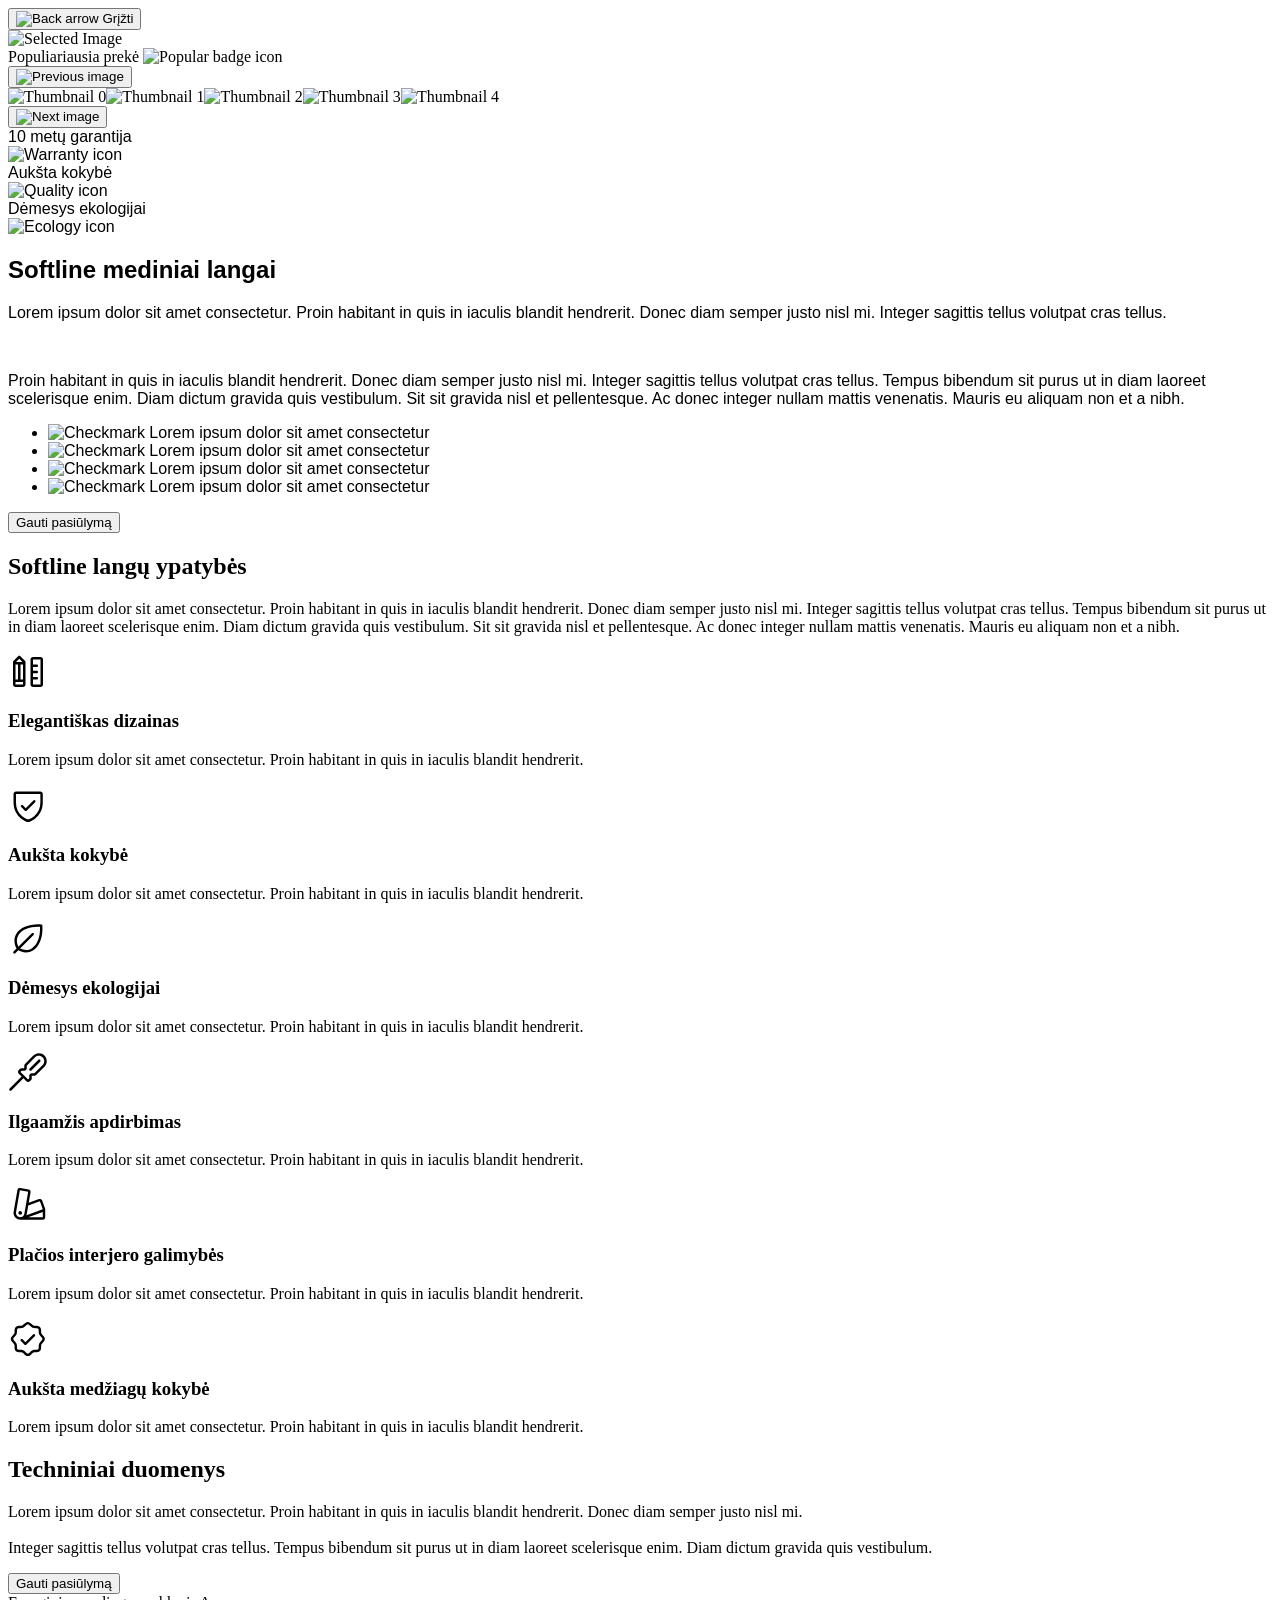
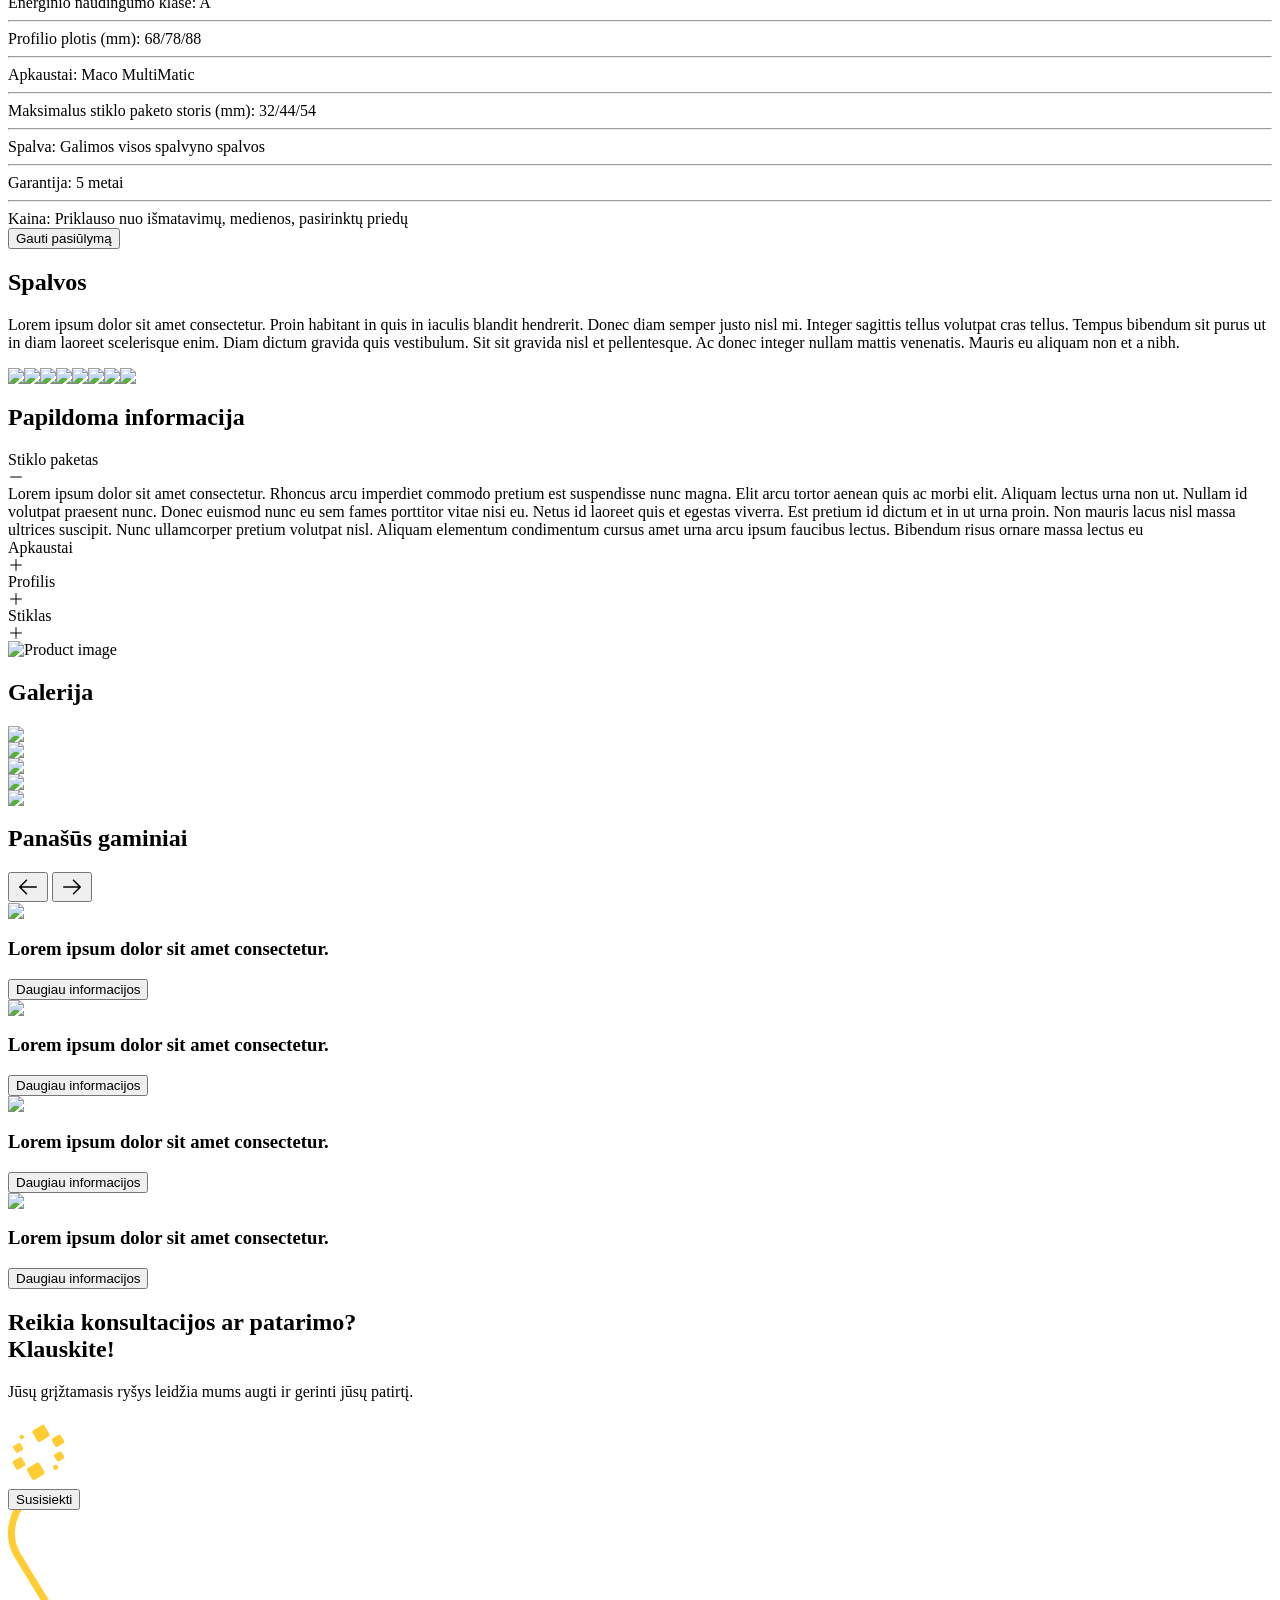
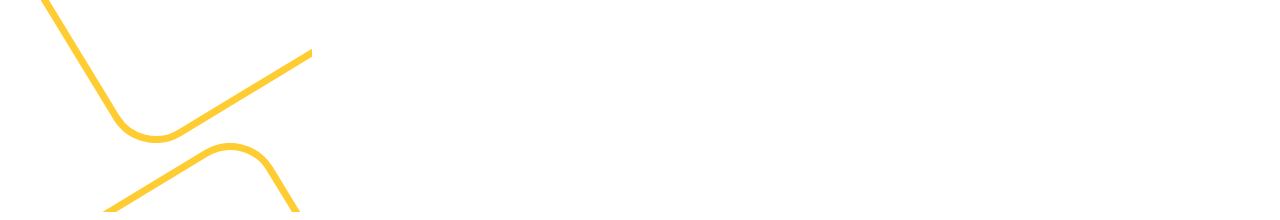
==== commit 78aa2115: "project 1 submission 2" ====
--- a/project1/index.html
+++ b/project1/index.html
@@ -439,14 +439,11 @@
 
 
     <!-- section - 6  -->
-    <section
-        class="flex flex-col gap-6 sm:gap-14 items-center px-4 sm:px-20 py-10 sm:py-24 w-full bg-black max-md:px-10 max-md:py-16 max-sm:px-5 max-sm:py-10">
+    <section class="flex flex-col gap-6 sm:gap-14 items-center px-4 sm:px-20 py-10 sm:py-24 w-full bg-black">
         <h2 class="self-stretch text-3xl leading-10 text-white max-sm:text-2xl max-sm:leading-8">
             Galerija
         </h2>
-        <div class="flex flex-col gap-6 items-start w-full max-sm:gap-4">
-            <div id='gallery-container' class="flex flex-col sm:flex-row gap-4 sm:gap-6 w-full items-center justify-center">
-            </div>
+        <div id='gallery-container' class="flex flex-col sm:flex-row gap-4 sm:gap-6 w-full items-center justify-center">
         </div>
     </section>
 
@@ -454,11 +451,11 @@
 
     <!-- section - 7  -->
     <section
-        class="flex flex-col gap-6 sm:gap-14 px-4 py-10 sm:p-20 mx-auto max-w-none bg-neutral-100 max-md:p-10 max-md:max-w-[991px] max-sm:p-5 max-sm:max-w-screen-sm">
-        <!-- Header with title and navigation arrows -->
-        <header class="flex flex-row justify-between items-center">
+        class="flex flex-col gap-6 sm:gap-14 px-4 py-10 sm:p-20 mx-auto max-w-none bg-neutral-100">
+        <!-- title and navigation arrows -->
+        <div class="flex flex-row justify-between items-center">
             <h2 class="text-3xl leading-10 text-black">Panašūs gaminiai</h2>
-            <div class="flex gap-6 max-sm:self-end">
+            <div class="flex gap-2 sm:gap-6 max-sm:self-end">
                 <button class="flex justify-center items-center w-12 h-12 bg-amber-400 rounded-2xl cursor-pointer"
                     aria-label="Previous product">
                     <svg width="24" height="24" viewBox="0 0 24 24" fill="none" xmlns="http://www.w3.org/2000/svg"
@@ -478,7 +475,7 @@
                     </svg>
                 </button>
             </div>
-        </header>
+        </div>
 
         <!-- Product cards section -->
         <div id="product-container"
@@ -486,7 +483,7 @@
         </div>
 
         <!-- Contact/Consultation section -->
-        <section class="flex overflow-hidden relative flex-col gap-6 p-12 rounded-2xl bg-neutral-900 max-sm:p-6">
+        <div class="flex overflow-hidden relative flex-col gap-6 p-12 rounded-2xl bg-neutral-900 max-sm:p-6">
             <div class="flex gap-4 justify-between items-start max-sm:flex-col max-sm:items-center max-sm:text-center">
                 <div class="flex-1">
                     <h2 class="mb-4 text-2xl leading-8 text-white">
@@ -617,7 +614,7 @@
                         stroke="#FFCC32" stroke-width="7"></path>
                 </svg>
             </div>
-        </section>
+        </div>
     </section>
 
 
